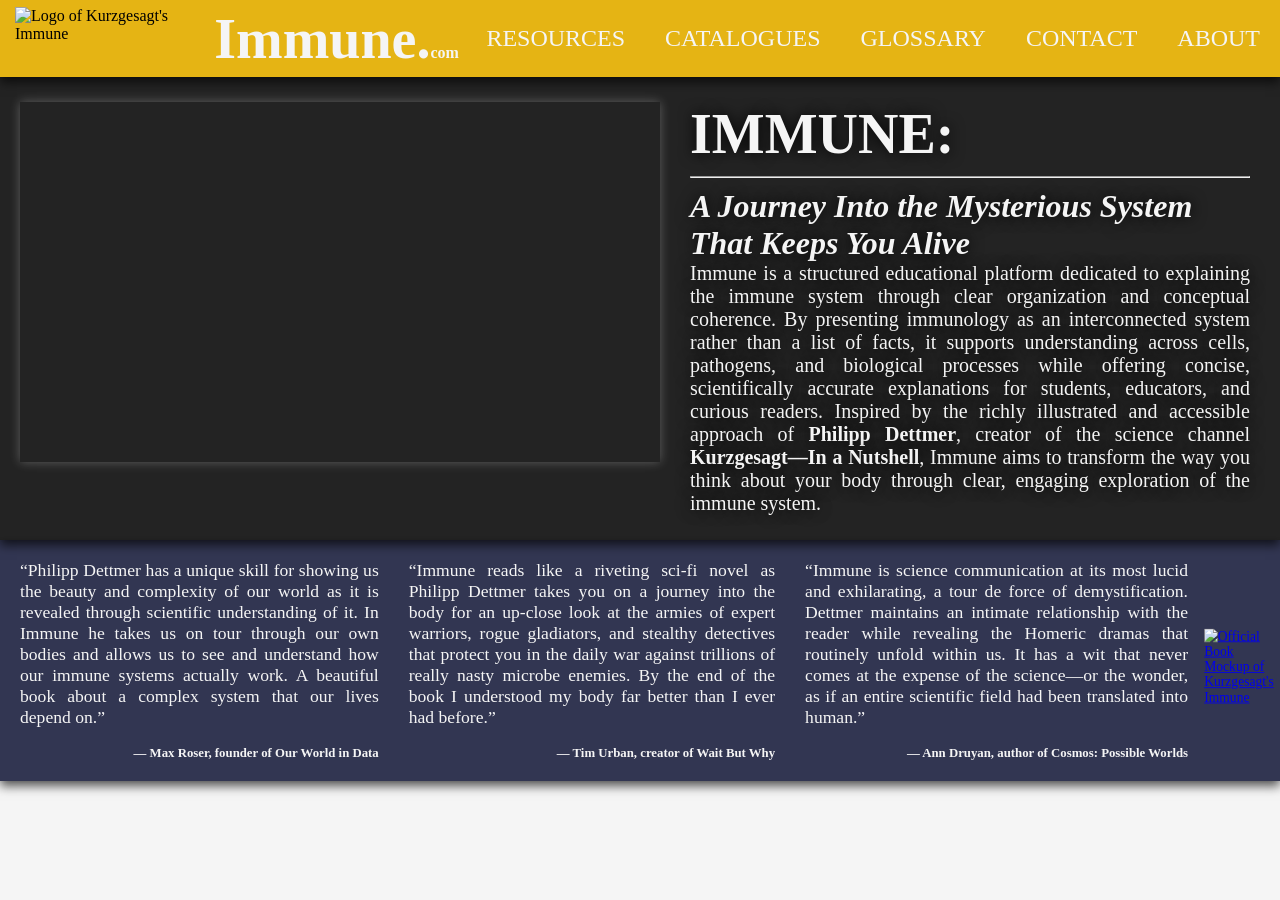
==== index.html @ cd111e87 "Add files via upload" ====
<!DOCTYPE html>
<html lang="en">
<head>
    <meta charset="UTF-8">
    <meta name="viewport" content="width=device-width, initial-scale=1.0">
    <title>Immune</title>
    <link rel="stylesheet" href="styles.css">
    <link rel="icon" href="Media/Images/Favicon.ico" type="image/x-icon">
</head>

<body>
    <nav>
        <div class="navlogo">
            <img src="media/images/logo.png" alt="Logo of Kurzgesagt's Immune">
            <h1><a class="homepage">Immune.<span style="font-size: 1rem;">com</span></a></h1>
        </div>

        <ul class="navlinks">
            <li class="linkbox"><a href="#">RESOURCES</a></li>
            <li class="linkbox"><a href="#">CATALOGUES</a></li>
            <li class="linkbox"><a href="#">GLOSSARY</a></li>
            <li class="linkbox"><a href="#">CONTACT</a></li>
            <li class="linkbox"><a href="#">ABOUT</a></li>
        </ul>
    </nav>

        <section class="vidsection">
            <div class="vidcontent">
                <iframe
                    width="640"
                    height="360"
                    src="https://www.youtube.com/embed/0FRVx_c9T0c?autoplay=1&mute=1"
                    title="Immune Video"
                    allowfullscreen>
                </iframe>
            </div>

            <div class="vidtext">
                <h1>IMMUNE:</h1>
                <hr>
                <h2>A Journey Into the Mysterious System That Keeps You Alive</h2>
    
                <p>
                   Immune is a structured educational platform dedicated to explaining the immune system through clear organization and conceptual coherence. By presenting immunology as an interconnected system rather than a list of facts, it supports understanding across cells, pathogens, and biological processes while offering concise, scientifically accurate explanations for students, educators, and curious readers. Inspired by the richly illustrated and accessible approach of <a href="https://www.philippdettmer.net" target="_blank" style="color: #F5F5F5; text-decoration: none; font-weight: bold;">Philipp Dettmer</a>, creator of the science channel <a href="https://www.youtube.com/channel/UCsXVk37bltHxD1rDPwtNM8Q" target="_blank" style="color: #F5F5F5; text-decoration: none; font-weight: bold;">Kurzgesagt—In a Nutshell</a>, Immune aims to transform the way you think about your body through clear, engaging exploration of the immune system.
                    
                </p>
            </div>
        </section>

        <section class="booksection">
            <div class="bookreview">
                <p>
                    “Philipp Dettmer has a unique skill for showing us the beauty and complexity of our world as it is revealed through scientific understanding of it. In Immune he takes us on tour through our own bodies and allows us to see and understand how our immune systems actually work. A beautiful book about a complex system that our lives depend on.”
                </p>
                <br>
                <p style="text-align: right; font-weight: bold; font-size: 0.8rem;">
                    — Max Roser, founder of Our World in Data
                </p>
            </div>

            <div class="bookreview">
                <p>
                    “Immune reads like a riveting sci-fi novel as Philipp Dettmer takes you on a journey into the body for an up-close look at the armies of expert warriors, rogue gladiators, and stealthy detectives that protect you in the daily war against trillions of really nasty microbe enemies. By the end of the book I understood my body far better than I ever had before.”
                </p>
                <br>
                <p style="text-align: right; font-weight: bold; font-size: 0.8rem;">
                    — Tim Urban, creator of Wait But Why
                </p>
            </div>

            <div class="bookreview">
                <p>
                    “Immune is science communication at its most lucid and exhilarating, a tour de force of demystification. Dettmer maintains an intimate relationship with the reader while revealing the Homeric dramas that routinely unfold within us. It has a wit that never comes at the expense of the science—or the wonder, as if an entire scientific field had been translated into human.”
                </p>
                <br>
                <p style="text-align: right; font-weight: bold; font-size: 0.8rem;">
                    — Ann Druyan, author of Cosmos: Possible Worlds
                </p>
            </div>

            <div class="bookcontent">
                <a href="https://www.amazon.in/Immune-Kurzgesagt-gorgeously-illustrated-immune-ebook/dp/B08YR8FNCP" target="_blank"><img src="Media/Images/BookMockup.png" alt="Official Book Mockup of Kurzgesagt's Immune"></a>
            </div>
        </section>

        <section class="">

        </section>
</body>
</html>
---- styles.css ----
/* Reset */
* {
    padding: 0px;
    margin: 0px;
}

body {
    background-color: #F5F5F5;
}

/* Fonts */
@font-face {
    font-family: NexaHeavy;
    src: url(media/Fonts/nexa-heavy.ttf);
}

@font-face {
    font-family: NexaLight;
    src: url(Media/Fonts/nexa-light.ttf);
}

/* Navigation Bar Container */
nav {
    display: flex;
    justify-content: space-between;
    z-index: 100;
    position: sticky;
    top: 0;
    background-color: #e5b414;
    box-shadow: 0px 5px 10px rgba(0, 0, 0, 0.675);
}

/* Navigation Bar Link Boxes */
.navlinks {
    align-content: center;
}

nav ul {
    list-style-type: none;
    display: flex;
    font-size: 1.5rem;
    font-family: NexaHeavy;
}

/* Navigation Bar Links*/
nav a {
    text-decoration: none;
    color: #F5F5F5;
    transition: color 0.25s ease-out, text-shadow 0.25s ease-out;
}

.linkbox {
    display: inline-flex;
    padding: 25px 20px;
    transition: background-color 0.25s ease-out;
}

.linkbox:hover {
    background-color: #e7ae03;
}

.linkbox:hover a {
    color: #9d00eb;
    text-shadow: 0px 0px 3px #6500978f;
}

/* Homepage Link */
.homepage {
    transition: color 0.25s ease-out, text-shadow 0.25s ease-out;
}

.homepage:hover {
    color: #9d00eb;
    text-shadow: 0px 0px 3px #6500978f;
}

/* Navigation Bar Logo and Title */
.navlogo {
    display: flex;
    align-items: center;
    gap: 7.5px;
    padding: 0px 7.5px;
}

.navlogo h1 {
    font-family: NexaLight;
    font-size: 3.5rem;
}

.navlogo img {
    height: 4rem;
    padding: 0px 0px 0px 7.5px;
}

/* uh ok idk what to name this part but everything i've (dylan) done after making the navbar */
/* Video Section */
.vidsection {
    background-image: url(Media/Images/HomepageBG.png);
    background-size: 100% auto;
    background-color: rgba(0, 0, 0, 0.856);
    background-blend-mode: multiply;
    display: flex;
    justify-content: space-between;
    gap: 20px;
    padding: 25px 20px;
    box-shadow: 0px 5px 10px rgba(0, 0, 0, 0.675);
    z-index: 99;
    position:relative;
}

.vidcontent {
    display: flex;
    align-content: center;
}

.vidcontent iframe {
    border: none;
    box-shadow: 0px 0px 10px rgba(255, 255, 255, 0.274);
}

.vidtext {
    height: 360;
    text-shadow: 0px 0px 15px black;
}

.vidtext p {
    padding: 0px 10px 0px;
    color: #F5F5F5;
    font-size: 1.25rem;
    font-family: NexaLight;
    text-align: justify;
}

.vidtext h1 {
    padding: 0px 10px 0px;
    color: #F5F5F5;
    font-size: 3.5rem;
    font-family: NexaHeavy;
}

.vidtext h2 {
    padding: 0px 10px 0px;
    color: #F5F5F5;
    font-size: 2rem;
    font-family: NexaLight;
    font-style: italic;
    font-weight: 5000;
}

.vidtext hr {
    margin: 10px;
}

/* Book Mockup and Reviews Section */
.booksection {
    display: flex;
    justify-content: space-between;
    align-items: center;
    background-color: #323652;
    box-shadow: 0px 5px 10px rgba(0, 0, 0, 0.675);
    position: relative;
    z-index: 98;
}

.bookcontent img {
    padding-top: 15px;
    height: 18rem;
    transition: transform 0.5s ease-out;
}

.bookcontent img {
    transform: scale(0.85);
}

.bookcontent img:hover {
    transform: scale(0.95);
}

.bookreview {
    padding: 20px 10px 20px 20px;
}

.bookreview p {
    color: #F5F5F5;
    font-family: NexaLight;
    text-align: justify;
    font-size: 1.1rem;
}
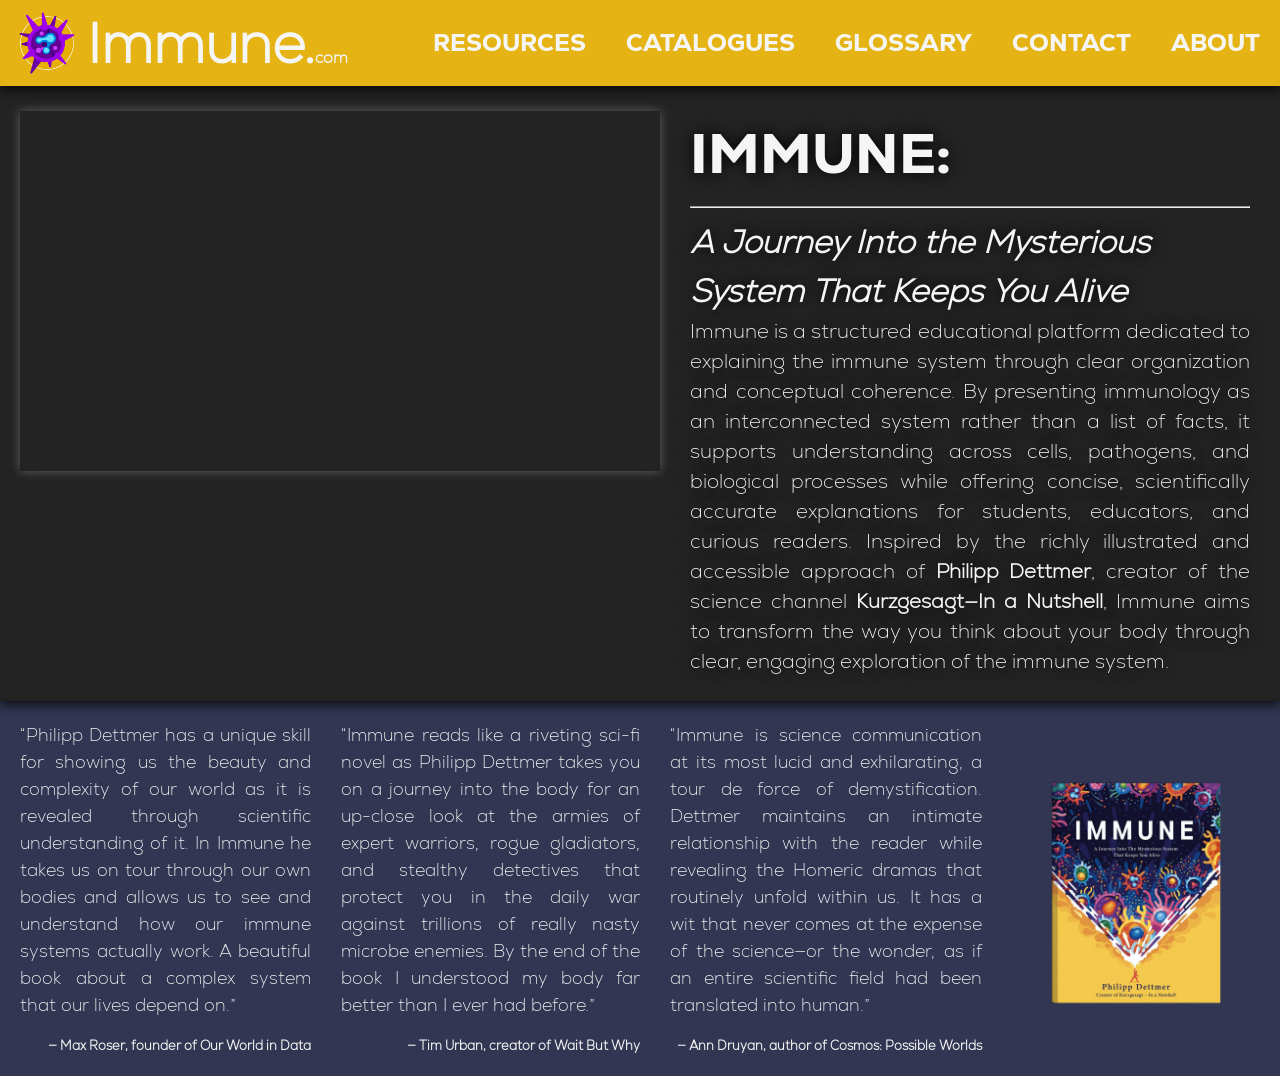
==== commit f62a595b: "Fix HTML encoding issues and update logo source" ====
--- a/index.html
+++ b/index.html
@@ -11,7 +11,7 @@
 <body>
     <nav>
         <div class="navlogo">
-            <img src="media/images/logo.png" alt="Logo of Kurzgesagt's Immune">
+            <img src="Media/Images/Logo.png" alt="Logo of Kurzgesagt's Immune">
             <h1><a class="homepage">Immune.<span style="font-size: 1rem;">com</span></a></h1>
         </div>
 
@@ -87,4 +87,5 @@
 
         </section>
 </body>
-</html>+
+</html>
--- a/styles.css
+++ b/styles.css
@@ -11,7 +11,7 @@
 /* Fonts */
 @font-face {
     font-family: NexaHeavy;
-    src: url(media/Fonts/nexa-heavy.ttf);
+    src: url(Media/Fonts/nexa-heavy.ttf);
 }
 
 @font-face {
@@ -185,4 +185,5 @@
     font-family: NexaLight;
     text-align: justify;
     font-size: 1.1rem;
-}+
+}
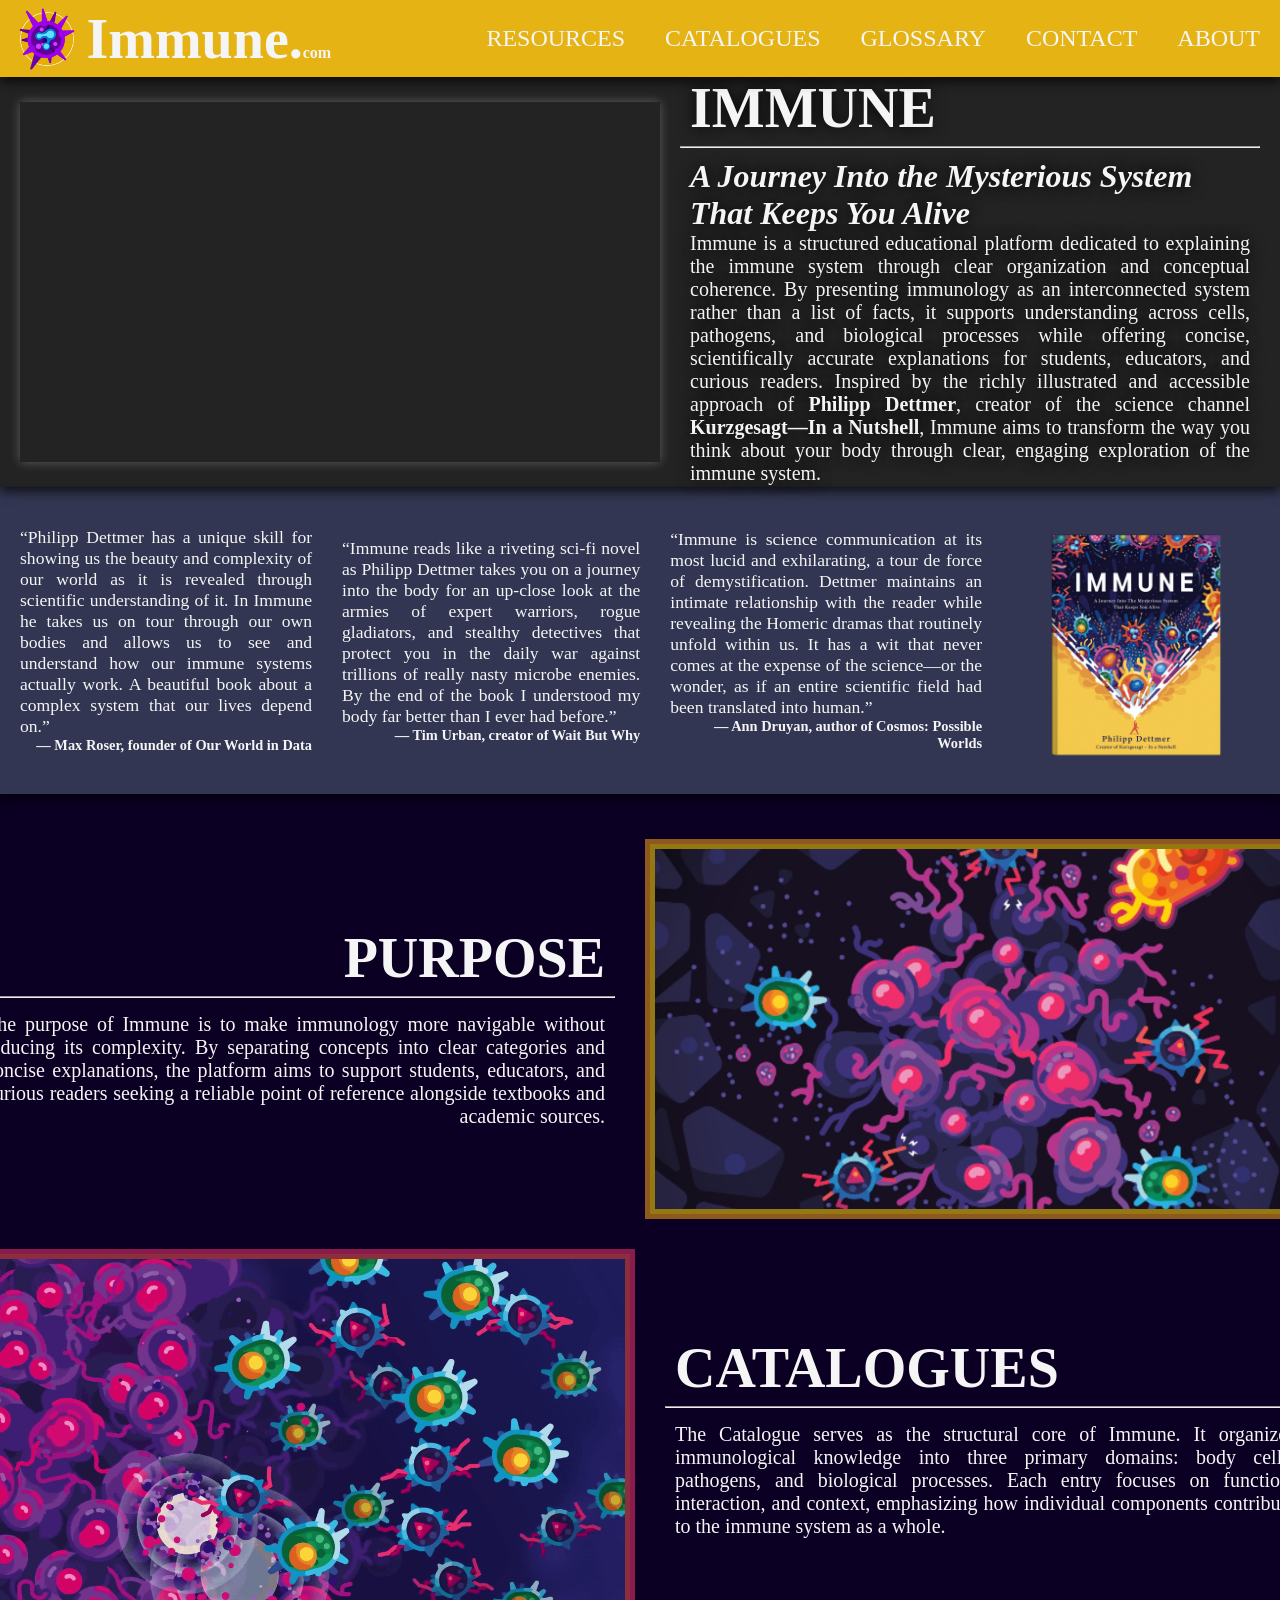
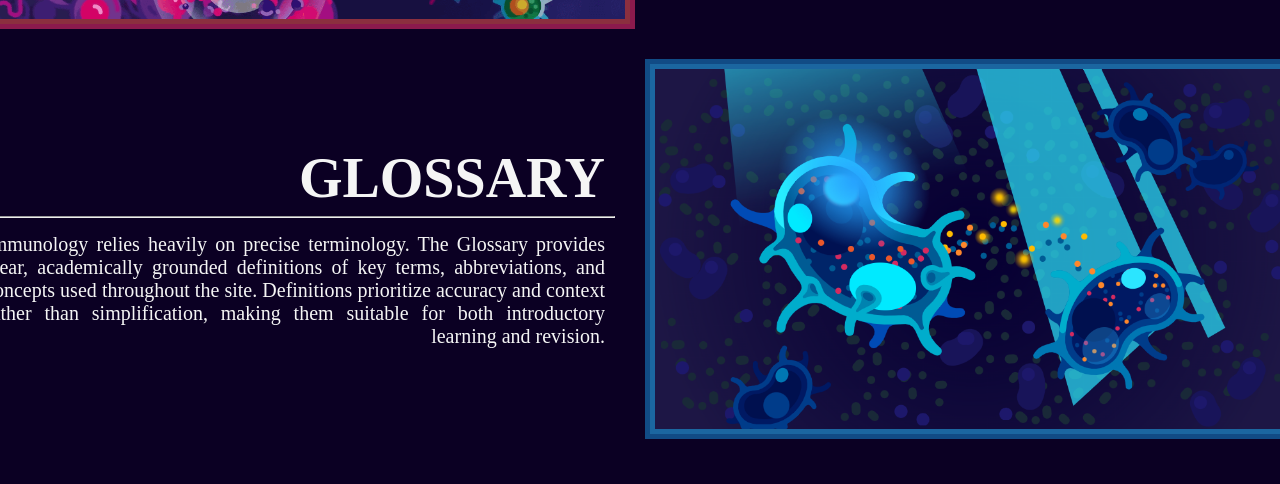
==== commit 8a15c5ca: "copilot help me" ====
--- a/index.html
+++ b/index.html
@@ -1,91 +1,128 @@
-<!DOCTYPE html>
-<html lang="en">
-<head>
-    <meta charset="UTF-8">
-    <meta name="viewport" content="width=device-width, initial-scale=1.0">
-    <title>Immune</title>
-    <link rel="stylesheet" href="styles.css">
-    <link rel="icon" href="Media/Images/Favicon.ico" type="image/x-icon">
-</head>
-
-<body>
-    <nav>
-        <div class="navlogo">
-            <img src="Media/Images/Logo.png" alt="Logo of Kurzgesagt's Immune">
-            <h1><a class="homepage">Immune.<span style="font-size: 1rem;">com</span></a></h1>
-        </div>
-
-        <ul class="navlinks">
-            <li class="linkbox"><a href="#">RESOURCES</a></li>
-            <li class="linkbox"><a href="#">CATALOGUES</a></li>
-            <li class="linkbox"><a href="#">GLOSSARY</a></li>
-            <li class="linkbox"><a href="#">CONTACT</a></li>
-            <li class="linkbox"><a href="#">ABOUT</a></li>
-        </ul>
-    </nav>
-
-        <section class="vidsection">
-            <div class="vidcontent">
-                <iframe
-                    width="640"
-                    height="360"
-                    src="https://www.youtube.com/embed/0FRVx_c9T0c?autoplay=1&mute=1"
-                    title="Immune Video"
-                    allowfullscreen>
-                </iframe>
-            </div>
-
-            <div class="vidtext">
-                <h1>IMMUNE:</h1>
-                <hr>
-                <h2>A Journey Into the Mysterious System That Keeps You Alive</h2>
-    
-                <p>
-                   Immune is a structured educational platform dedicated to explaining the immune system through clear organization and conceptual coherence. By presenting immunology as an interconnected system rather than a list of facts, it supports understanding across cells, pathogens, and biological processes while offering concise, scientifically accurate explanations for students, educators, and curious readers. Inspired by the richly illustrated and accessible approach of <a href="https://www.philippdettmer.net" target="_blank" style="color: #F5F5F5; text-decoration: none; font-weight: bold;">Philipp Dettmer</a>, creator of the science channel <a href="https://www.youtube.com/channel/UCsXVk37bltHxD1rDPwtNM8Q" target="_blank" style="color: #F5F5F5; text-decoration: none; font-weight: bold;">Kurzgesagt—In a Nutshell</a>, Immune aims to transform the way you think about your body through clear, engaging exploration of the immune system.
-                    
-                </p>
-            </div>
-        </section>
-
-        <section class="booksection">
-            <div class="bookreview">
-                <p>
-                    “Philipp Dettmer has a unique skill for showing us the beauty and complexity of our world as it is revealed through scientific understanding of it. In Immune he takes us on tour through our own bodies and allows us to see and understand how our immune systems actually work. A beautiful book about a complex system that our lives depend on.”
-                </p>
-                <br>
-                <p style="text-align: right; font-weight: bold; font-size: 0.8rem;">
-                    — Max Roser, founder of Our World in Data
-                </p>
-            </div>
-
-            <div class="bookreview">
-                <p>
-                    “Immune reads like a riveting sci-fi novel as Philipp Dettmer takes you on a journey into the body for an up-close look at the armies of expert warriors, rogue gladiators, and stealthy detectives that protect you in the daily war against trillions of really nasty microbe enemies. By the end of the book I understood my body far better than I ever had before.”
-                </p>
-                <br>
-                <p style="text-align: right; font-weight: bold; font-size: 0.8rem;">
-                    — Tim Urban, creator of Wait But Why
-                </p>
-            </div>
-
-            <div class="bookreview">
-                <p>
-                    “Immune is science communication at its most lucid and exhilarating, a tour de force of demystification. Dettmer maintains an intimate relationship with the reader while revealing the Homeric dramas that routinely unfold within us. It has a wit that never comes at the expense of the science—or the wonder, as if an entire scientific field had been translated into human.”
-                </p>
-                <br>
-                <p style="text-align: right; font-weight: bold; font-size: 0.8rem;">
-                    — Ann Druyan, author of Cosmos: Possible Worlds
-                </p>
-            </div>
-
-            <div class="bookcontent">
-                <a href="https://www.amazon.in/Immune-Kurzgesagt-gorgeously-illustrated-immune-ebook/dp/B08YR8FNCP" target="_blank"><img src="Media/Images/BookMockup.png" alt="Official Book Mockup of Kurzgesagt's Immune"></a>
-            </div>
-        </section>
-
-        <section class="">
-
-        </section>
-</body>
-
-</html>
+<!DOCTYPE html>
+<html lang="en">
+<head>
+    <meta charset="UTF-8">
+    <meta name="viewport" content="width=device-width, initial-scale=1.0">
+    <title>Immune</title>
+    <link rel="stylesheet" href="styles.css">
+    <link rel="icon" href="media/images/favicon.ico" type="image/x-icon">
+</head>
+
+<body>
+    <nav class="navbar">
+        <div class="navbar-logo">
+            <img src="media/images/logo.png" alt="Logo of Kurzgesagt's Immune">
+            <h1><a class="homepage-link">Immune.<span class="homepage-subtext">com</span></a></h1>
+        </div>
+
+        <ul class="navbar-links">
+            <li class="navbar-item"><a href="#">RESOURCES</a></li>
+            <li class="navbar-item"><a href="#">CATALOGUES</a></li>
+            <li class="navbar-item"><a href="#">GLOSSARY</a></li>
+            <li class="navbar-item"><a href="#">CONTACT</a></li>
+            <li class="navbar-item"><a href="#">ABOUT</a></li>
+        </ul>
+    </nav>
+
+    <section class="video-section">
+        <div class="video-container">
+            <iframe
+                width="640"
+                height="360"
+                src="https://www.youtube.com/embed/0FRVx_c9T0c?autoplay=1&mute=1"
+                title="Immune Video"
+                allowfullscreen>
+            </iframe>
+        </div>
+
+        <div class="video-text">
+            <h1>IMMUNE</h1>
+            <hr>
+            <h2>A Journey Into the Mysterious System That Keeps You Alive</h2>
+
+            <p>
+                Immune is a structured educational platform dedicated to explaining the immune system through clear organization and conceptual coherence. By presenting immunology as an interconnected system rather than a list of facts, it supports understanding across cells, pathogens, and biological processes while offering concise, scientifically accurate explanations for students, educators, and curious readers. Inspired by the richly illustrated and accessible approach of <a href="https://www.philippdettmer.net" target="_blank" class="external-link">Philipp Dettmer</a>, creator of the science channel <a href="https://www.youtube.com/channel/UCsXVk37bltHxD1rDPwtNM8Q" target="_blank" class="external-link">Kurzgesagt—In a Nutshell</a>, Immune aims to transform the way you think about your body through clear, engaging exploration of the immune system.
+            </p>
+        </div>
+    </section>
+
+    <section class="book-section">
+        <div class="book-review">
+            <p class="review">
+                “Philipp Dettmer has a unique skill for showing us the beauty and complexity of our world as it is revealed through scientific understanding of it. In Immune he takes us on tour through our own bodies and allows us to see and understand how our immune systems actually work. A beautiful book about a complex system that our lives depend on.”
+            </p>
+            <p class="review-author">
+                — Max Roser, founder of Our World in Data
+            </p>
+        </div>
+
+        <div class="book-review">
+            <p class="review">
+                “Immune reads like a riveting sci-fi novel as Philipp Dettmer takes you on a journey into the body for an up-close look at the armies of expert warriors, rogue gladiators, and stealthy detectives that protect you in the daily war against trillions of really nasty microbe enemies. By the end of the book I understood my body far better than I ever had before.”
+            </p>
+            <p class="review-author">
+                — Tim Urban, creator of Wait But Why
+            </p>
+        </div>
+
+        <div class="book-review">
+            <p class="review">
+                “Immune is science communication at its most lucid and exhilarating, a tour de force of demystification. Dettmer maintains an intimate relationship with the reader while revealing the Homeric dramas that routinely unfold within us. It has a wit that never comes at the expense of the science—or the wonder, as if an entire scientific field had been translated into human.”
+            </p>
+            <p class="review-author">
+                — Ann Druyan, author of Cosmos: Possible Worlds
+            </p>
+        </div>
+
+        <div class="book-image">
+            <a href="https://www.amazon.in/Immune-Kurzgesagt-gorgeously-illustrated-immune-ebook/dp/B08YR8FNCP" target="_blank">
+                <img src="media/images/image-book.png" alt="Official Book Mockup of Kurzgesagt's Immune">
+            </a>
+        </div>
+    </section>
+
+    <section class="site-preview">
+
+        <div class="preview-box">
+            <div class="preview-text right-align">
+                <h1>PURPOSE</h1>
+                <hr>
+                <p>
+                    The purpose of Immune is to make immunology more navigable without reducing its complexity. By separating concepts into clear categories and concise explanations, the platform aims to support students, educators, and curious readers seeking a reliable point of reference alongside textbooks and academic sources.
+                </p>
+            </div>
+            <div class="image-wrapper" style="border: 5px solid #f49c1990;">
+                <img src="media/images/image-1.png" style="border: 5px solid #fdd40690;">
+            </div>
+        </div>
+
+        <div class="preview-box">
+            <div class="image-wrapper" style="border: 5px solid #ee2e6e90;">
+                <img src="media/images/image-2.png" style="border: 5px solid #ed545690;">
+            </div>
+
+            <div class="preview-text left-align">
+                <h1>CATALOGUES</h1>
+                <hr>
+                <p>
+                    The Catalogue serves as the structural core of Immune. It organizes immunological knowledge into three primary domains: body cells, pathogens, and biological processes. Each entry focuses on function, interaction, and context, emphasizing how individual components contribute to the immune system as a whole.
+                </p>
+            </div>
+        </div>
+
+        <div class="preview-box">
+            <div class="preview-text right-align">
+                <h1>GLOSSARY</h1>
+                <hr>
+                <p>
+                    Immunology relies heavily on precise terminology. The Glossary provides clear, academically grounded definitions of key terms, abbreviations, and concepts used throughout the site. Definitions prioritize accuracy and context rather than simplification, making them suitable for both introductory learning and revision.
+                </p>
+            </div>
+            <div class="image-wrapper" style="border: 5px solid #1686d190;">
+                <img src="media/images/image-3.png" style="border: 5px solid #27b3ff91;">
+            </div>
+        </div>
+
+    </section>
+</body>
+</html>
--- a/styles.css
+++ b/styles.css
@@ -1,189 +1,287 @@
-/* Reset */
-* {
-    padding: 0px;
-    margin: 0px;
-}
-
-body {
-    background-color: #F5F5F5;
-}
-
-/* Fonts */
-@font-face {
-    font-family: NexaHeavy;
-    src: url(Media/Fonts/nexa-heavy.ttf);
-}
-
-@font-face {
-    font-family: NexaLight;
-    src: url(Media/Fonts/nexa-light.ttf);
-}
-
-/* Navigation Bar Container */
-nav {
-    display: flex;
-    justify-content: space-between;
-    z-index: 100;
-    position: sticky;
-    top: 0;
-    background-color: #e5b414;
-    box-shadow: 0px 5px 10px rgba(0, 0, 0, 0.675);
-}
-
-/* Navigation Bar Link Boxes */
-.navlinks {
-    align-content: center;
-}
-
-nav ul {
-    list-style-type: none;
-    display: flex;
-    font-size: 1.5rem;
-    font-family: NexaHeavy;
-}
-
-/* Navigation Bar Links*/
-nav a {
-    text-decoration: none;
-    color: #F5F5F5;
-    transition: color 0.25s ease-out, text-shadow 0.25s ease-out;
-}
-
-.linkbox {
-    display: inline-flex;
-    padding: 25px 20px;
-    transition: background-color 0.25s ease-out;
-}
-
-.linkbox:hover {
-    background-color: #e7ae03;
-}
-
-.linkbox:hover a {
-    color: #9d00eb;
-    text-shadow: 0px 0px 3px #6500978f;
-}
-
-/* Homepage Link */
-.homepage {
-    transition: color 0.25s ease-out, text-shadow 0.25s ease-out;
-}
-
-.homepage:hover {
-    color: #9d00eb;
-    text-shadow: 0px 0px 3px #6500978f;
-}
-
-/* Navigation Bar Logo and Title */
-.navlogo {
-    display: flex;
-    align-items: center;
-    gap: 7.5px;
-    padding: 0px 7.5px;
-}
-
-.navlogo h1 {
-    font-family: NexaLight;
-    font-size: 3.5rem;
-}
-
-.navlogo img {
-    height: 4rem;
-    padding: 0px 0px 0px 7.5px;
-}
-
-/* uh ok idk what to name this part but everything i've (dylan) done after making the navbar */
-/* Video Section */
-.vidsection {
-    background-image: url(Media/Images/HomepageBG.png);
-    background-size: 100% auto;
-    background-color: rgba(0, 0, 0, 0.856);
-    background-blend-mode: multiply;
-    display: flex;
-    justify-content: space-between;
-    gap: 20px;
-    padding: 25px 20px;
-    box-shadow: 0px 5px 10px rgba(0, 0, 0, 0.675);
-    z-index: 99;
-    position:relative;
-}
-
-.vidcontent {
-    display: flex;
-    align-content: center;
-}
-
-.vidcontent iframe {
-    border: none;
-    box-shadow: 0px 0px 10px rgba(255, 255, 255, 0.274);
-}
-
-.vidtext {
-    height: 360;
-    text-shadow: 0px 0px 15px black;
-}
-
-.vidtext p {
-    padding: 0px 10px 0px;
-    color: #F5F5F5;
-    font-size: 1.25rem;
-    font-family: NexaLight;
-    text-align: justify;
-}
-
-.vidtext h1 {
-    padding: 0px 10px 0px;
-    color: #F5F5F5;
-    font-size: 3.5rem;
-    font-family: NexaHeavy;
-}
-
-.vidtext h2 {
-    padding: 0px 10px 0px;
-    color: #F5F5F5;
-    font-size: 2rem;
-    font-family: NexaLight;
-    font-style: italic;
-    font-weight: 5000;
-}
-
-.vidtext hr {
-    margin: 10px;
-}
-
-/* Book Mockup and Reviews Section */
-.booksection {
-    display: flex;
-    justify-content: space-between;
-    align-items: center;
-    background-color: #323652;
-    box-shadow: 0px 5px 10px rgba(0, 0, 0, 0.675);
-    position: relative;
-    z-index: 98;
-}
-
-.bookcontent img {
-    padding-top: 15px;
-    height: 18rem;
-    transition: transform 0.5s ease-out;
-}
-
-.bookcontent img {
-    transform: scale(0.85);
-}
-
-.bookcontent img:hover {
-    transform: scale(0.95);
-}
-
-.bookreview {
-    padding: 20px 10px 20px 20px;
-}
-
-.bookreview p {
-    color: #F5F5F5;
-    font-family: NexaLight;
-    text-align: justify;
-    font-size: 1.1rem;
-
-}
+* {
+    padding: 0;
+    margin: 0;
+}
+
+body {
+    background-color: #F5F5F5;
+}
+
+/* custom fonts */
+
+@font-face {
+    font-family: nexaheavy;
+    src: url(media/Fonts/nexa-heavy.ttf);
+}
+
+@font-face {
+    font-family: nexalight;
+    src: url(Media/Fonts/nexa-light.ttf);
+}
+
+/* navigation bar elements */
+
+.navbar {
+    display: flex;
+    justify-content: space-between;
+    position: sticky;
+    top: 0;
+    z-index: 100;
+    background-color: #e5b414;
+    box-shadow: 0 5px 10px rgba(0, 0, 0, 0.675);
+}
+
+.navbar-logo {
+    display: flex;
+    align-items: center;
+    gap: 7.5px;
+    padding: 0 7.5px;
+}
+
+.navbar-logo img {
+    height: 4rem;
+    padding-left: 7.5px;
+}
+
+.navbar-logo h1 {
+    font-family: nexalight;
+    font-size: 3.5rem;
+}
+
+.homepage-link {
+    text-decoration: none;
+    color: #F5F5F5;
+    transition: color 0.25s ease-out, text-shadow 0.25s ease-out;
+}
+
+.homepage-link:hover {
+    color: #9d00eb;
+    text-shadow: 0 0 3px #6500978f;
+}
+
+.homepage-subtext {
+    font-size: 1rem;
+}
+
+.navbar-links {
+    list-style: none;
+    display: flex;
+    align-items: center;
+    font-size: 1.5rem;
+    font-family: nexaheavy;
+}
+
+.navbar-item {
+    display: inline-flex;
+    padding: 25px 20px;
+    transition: background-color 0.25s ease-out;
+}
+
+.navbar-item a {
+    text-decoration: none;
+    color: #F5F5F5;
+    transition: color 0.25s ease-out, text-shadow 0.25s ease-out;
+}
+
+.navbar-item:hover {
+    background-color: #e7ae03;
+}
+
+.navbar-item:hover a {
+    color: #9d00eb;
+    text-shadow: 0 0 3px #6500978f;
+}
+
+/* video section elements */
+
+.video-section {
+    background-image: url(media/images/hero-banner.png);
+    background-size: 100% auto;
+    background-color: rgba(0, 0, 0, 0.856);
+    background-blend-mode: multiply;
+    display: flex;
+    justify-content: space-between;
+    align-items: center;
+    gap: 20px;
+    padding: 25px 20px;
+    box-shadow: 0 5px 10px rgba(0, 0, 0, 0.675);
+    position: relative;
+    z-index: 99;
+}
+
+.video-container {
+    display: flex;
+    align-items: center;
+}
+
+.video-container iframe {
+    border: none;
+    box-shadow: 0 0 10px rgba(255, 255, 255, 0.274);
+}
+
+.video-text {
+    height: 360px;
+    display: flex;
+    flex-direction: column;
+    justify-content: center;
+    text-shadow: 0 0 15px black;
+}
+
+.video-text h1 {
+    line-height: 1;
+    margin-bottom: 10px;
+    padding: 0 10px;
+    color: #F5F5F5;
+    font-size: 3.5rem;
+    font-family: nexaheavy;
+}
+
+.video-text h2 {
+    padding: 0 10px;
+    color: #F5F5F5;
+    font-size: 2rem;
+    font-family: nexalight;
+    font-style: italic;
+    font-weight: 5000;
+}
+
+.video-text p {
+    padding: 0 10px;
+    color: #F5F5F5;
+    font-size: 1.25rem;
+    font-family: nexalight;
+    text-align: justify;
+}
+
+.video-text a {
+    color: #F5F5F5;
+    font-size: 1.25rem;
+    font-family: nexalight;
+    font-weight: bold;
+    text-decoration: none;
+}
+
+.video-text hr {
+    margin-bottom: 10px;
+}
+
+/* book section elements */
+
+.book-section {
+    display: flex;
+    justify-content: space-between;
+    align-items: center;
+    background-color: #323652;
+    box-shadow: 0 5px 10px rgba(0, 0, 0, 0.675);
+    position: relative;
+    z-index: 98;
+}
+
+.book-image img {
+    height: 18rem;
+    padding-top: 15px;
+    transform: scale(0.85);
+    transition: transform 0.5s ease-out;
+}
+
+.book-image img:hover {
+    transform: scale(0.95);
+}
+
+.book-review {
+    padding: 20px 10px 20px 20px;
+}
+
+.review {
+    color: #F5F5F5;
+    font-family: nexalight;
+    text-align: justify;
+    font-size: 1.1rem;
+}
+
+.review-author {
+    color: #F5F5F5;
+    font-family: nexalight;
+    text-align: right;
+    font-weight: bold;
+    font-size: 0.9rem;
+}
+
+/* site preview elements */
+
+.site-preview {
+    background-color: #0b0023;
+    display: flex;
+    flex-direction: column;
+    justify-content: center;
+    align-items: center;
+    padding: 30px 10px;
+}
+
+.preview-box {
+    display: flex;
+    padding: 15px;
+    gap: 30px;
+    justify-content: center;
+    align-items: center;
+}
+
+.image-wrapper {
+    display: flex;
+    align-items: center;
+    justify-content: center;
+}
+
+.preview-image {
+    display: flex;
+    justify-content: center;
+    align-items: center;
+}
+
+.image-wrapper img {
+    width: 640px;
+    height: 360px;
+    object-fit: cover;
+}
+
+/* preview texts */
+
+.preview-text {
+    width: 640px;
+    height: 360px;
+    display: flex;
+    flex-direction: column;
+    justify-content: center;
+}
+
+.preview-text h1 {
+    line-height: 1;
+    margin-bottom: 10px;
+    padding: 0 10px;
+    color: #F5F5F5;
+    font-size: 3.5rem;
+    font-family: nexaheavy;
+}
+
+.preview-text hr {
+    margin-bottom: 15px;
+}
+
+.preview-text p {
+    padding: 0 10px;
+    color: #F5F5F5;
+    font-size: 1.25rem;
+    font-family: nexalight;
+    text-align: justify;
+}
+
+/* preview text alignment */
+.right-align {
+    text-align: right;
+    text-align-last: right;
+}
+
+.left-align {
+    text-align: left;
+    text-align-last: left;
+}
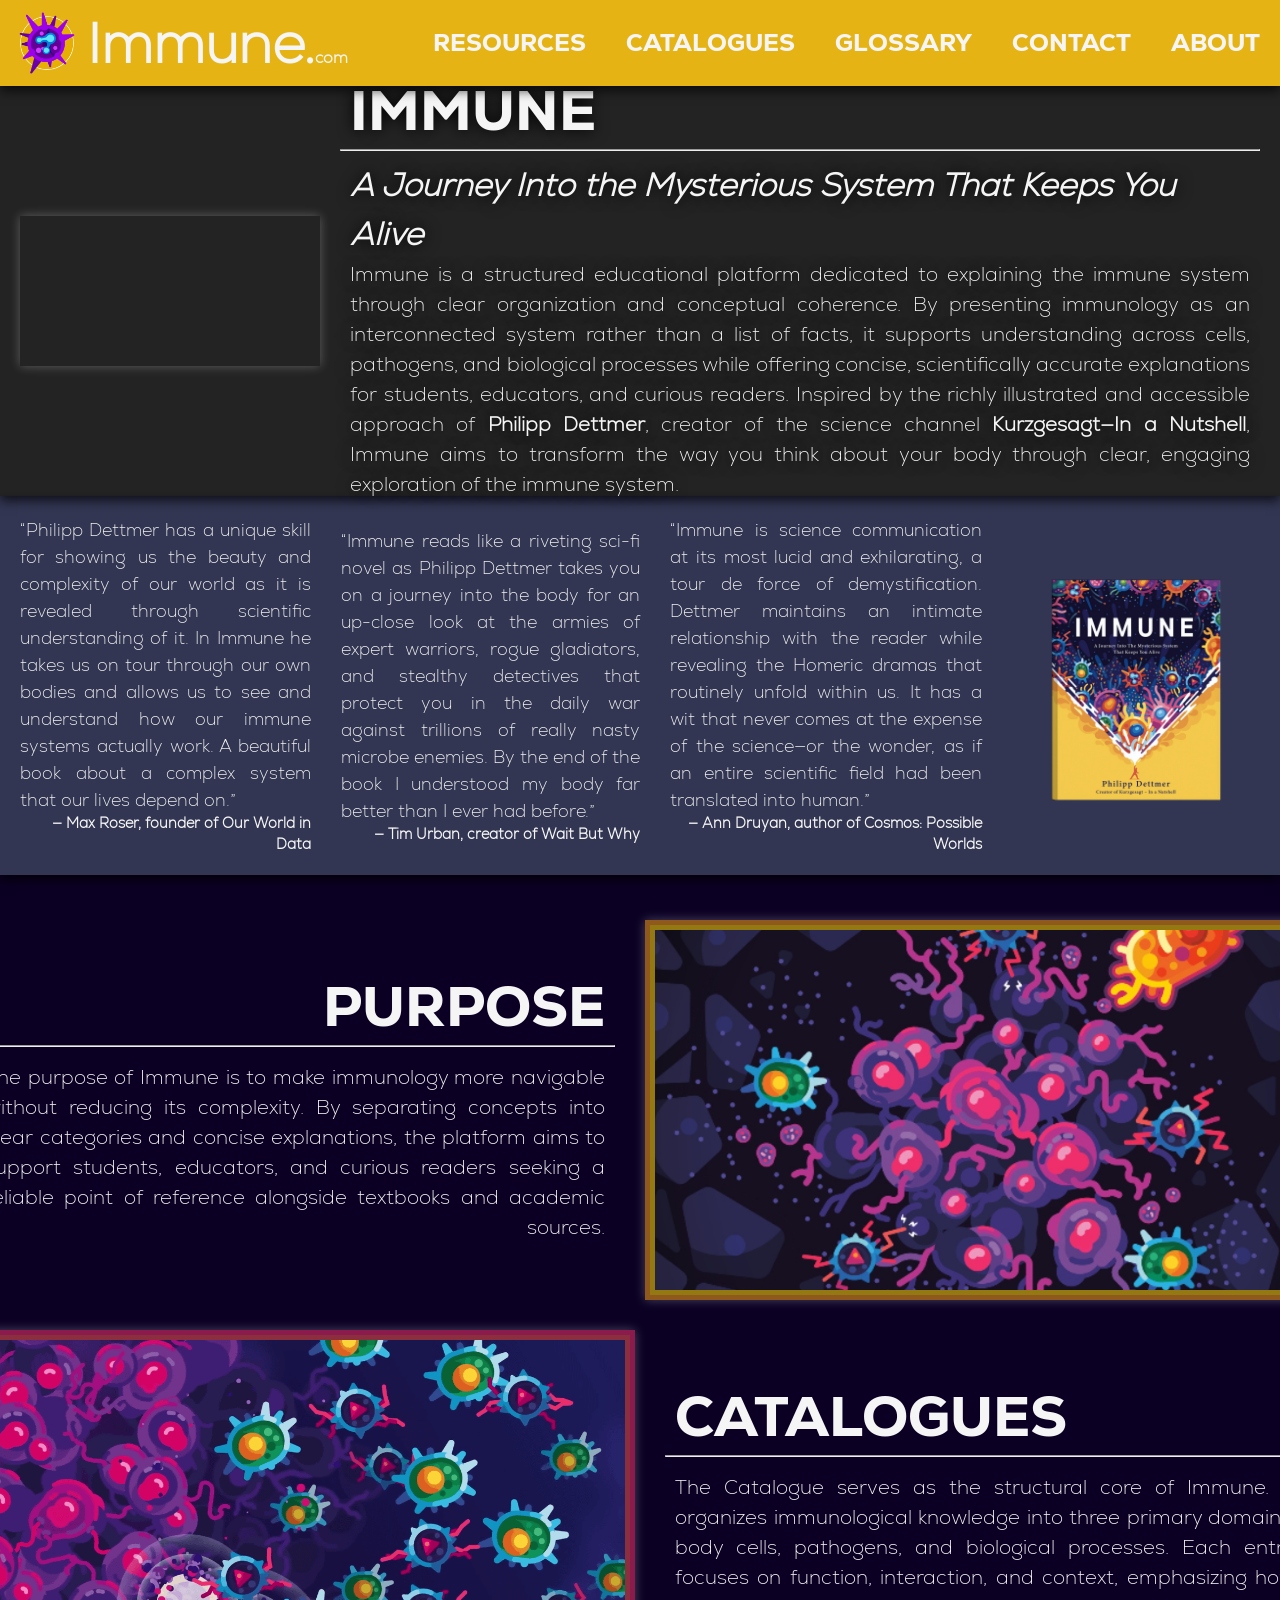
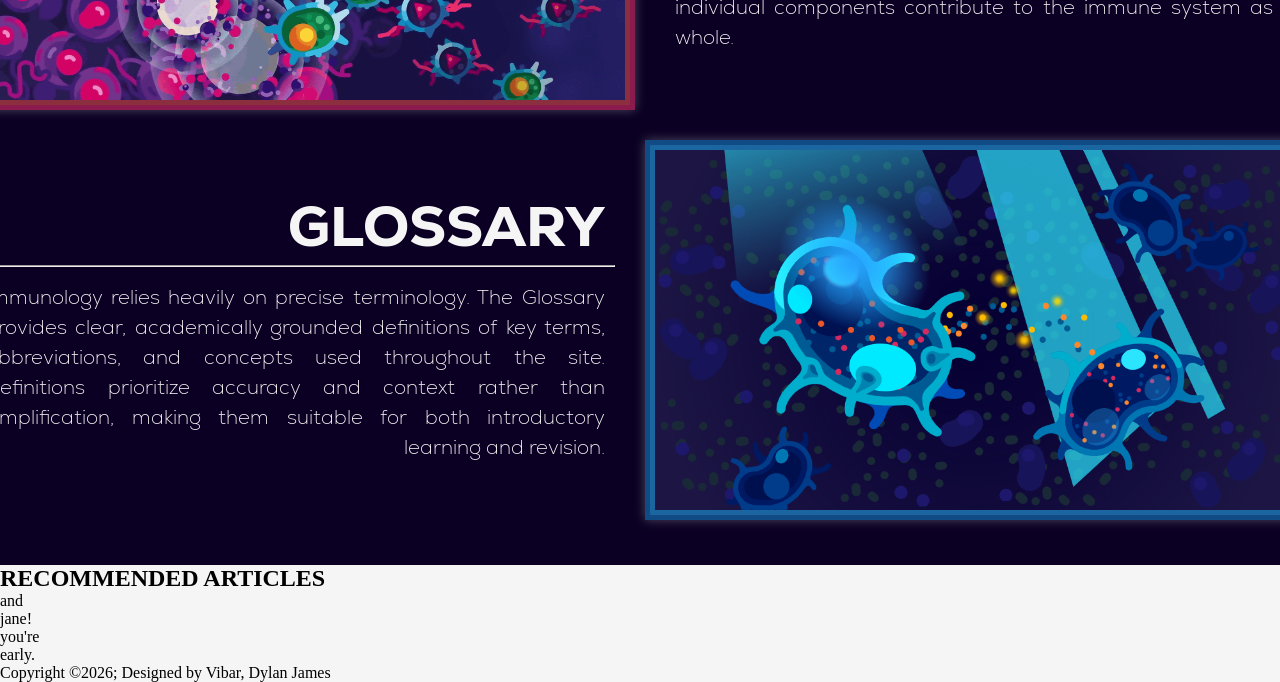
==== commit 4b257faf: "Modify navbar link and enhance image wrapper styles Updated navbar link to point to Facebook and add" ====
--- a/index.html
+++ b/index.html
@@ -16,7 +16,7 @@
         </div>
 
         <ul class="navbar-links">
-            <li class="navbar-item"><a href="#">RESOURCES</a></li>
+            <li class="navbar-item"><a href="https://www.facebook.com">RESOURCES</a></li>
             <li class="navbar-item"><a href="#">CATALOGUES</a></li>
             <li class="navbar-item"><a href="#">GLOSSARY</a></li>
             <li class="navbar-item"><a href="#">CONTACT</a></li>
@@ -27,8 +27,6 @@
     <section class="video-section">
         <div class="video-container">
             <iframe
-                width="640"
-                height="360"
                 src="https://www.youtube.com/embed/0FRVx_c9T0c?autoplay=1&mute=1"
                 title="Immune Video"
                 allowfullscreen>
@@ -91,13 +89,13 @@
                     The purpose of Immune is to make immunology more navigable without reducing its complexity. By separating concepts into clear categories and concise explanations, the platform aims to support students, educators, and curious readers seeking a reliable point of reference alongside textbooks and academic sources.
                 </p>
             </div>
-            <div class="image-wrapper" style="border: 5px solid #f49c1990;">
+            <div class="image-wrapper" style="border: 5px solid #f49c1990; box-shadow: 0 0 10px rgba(255, 255, 255, 0.274);">
                 <img src="media/images/image-1.png" style="border: 5px solid #fdd40690;">
             </div>
         </div>
 
         <div class="preview-box">
-            <div class="image-wrapper" style="border: 5px solid #ee2e6e90;">
+            <div class="image-wrapper" style="border: 5px solid #ee2e6e90; box-shadow: 0 0 10px rgba(255, 255, 255, 0.274);">
                 <img src="media/images/image-2.png" style="border: 5px solid #ed545690;">
             </div>
 
@@ -118,11 +116,39 @@
                     Immunology relies heavily on precise terminology. The Glossary provides clear, academically grounded definitions of key terms, abbreviations, and concepts used throughout the site. Definitions prioritize accuracy and context rather than simplification, making them suitable for both introductory learning and revision.
                 </p>
             </div>
-            <div class="image-wrapper" style="border: 5px solid #1686d190;">
+            <div class="image-wrapper" style="border: 5px solid #1686d190; box-shadow: 0 0 10px rgba(255, 255, 255, 0.274);">
                 <img src="media/images/image-3.png" style="border: 5px solid #27b3ff91;">
             </div>
         </div>
 
     </section>
+
+    <section class="article-section">
+
+        <h1>RECOMMENDED ARTICLES</h1>
+
+        <div class="article-wrapper">
+            <div class="article-box">
+                and
+            </div>
+
+            <div class="article-box">
+                jane!
+            </div>
+                
+            <div class="article-box">
+                you're
+            </div>
+
+            <div class="article-box">
+                early.
+            </div>
+        </div>
+
+    </section>
+
+    <footer>
+            <p>Copyright ©2026; Designed by Vibar, Dylan James</p>
+    </footer>
 </body>
-</html>+</html>
--- a/styles.css
+++ b/styles.css
@@ -11,12 +11,12 @@
 
 @font-face {
     font-family: nexaheavy;
-    src: url(media/Fonts/nexa-heavy.ttf);
+    src: url(media/fonts/nexa-heavy.ttf);
 }
 
 @font-face {
     font-family: nexalight;
-    src: url(Media/Fonts/nexa-light.ttf);
+    src: url(media/fonts/nexa-light.ttf);
 }
 
 /* navigation bar elements */
@@ -284,4 +284,4 @@
 .left-align {
     text-align: left;
     text-align-last: left;
-}+}
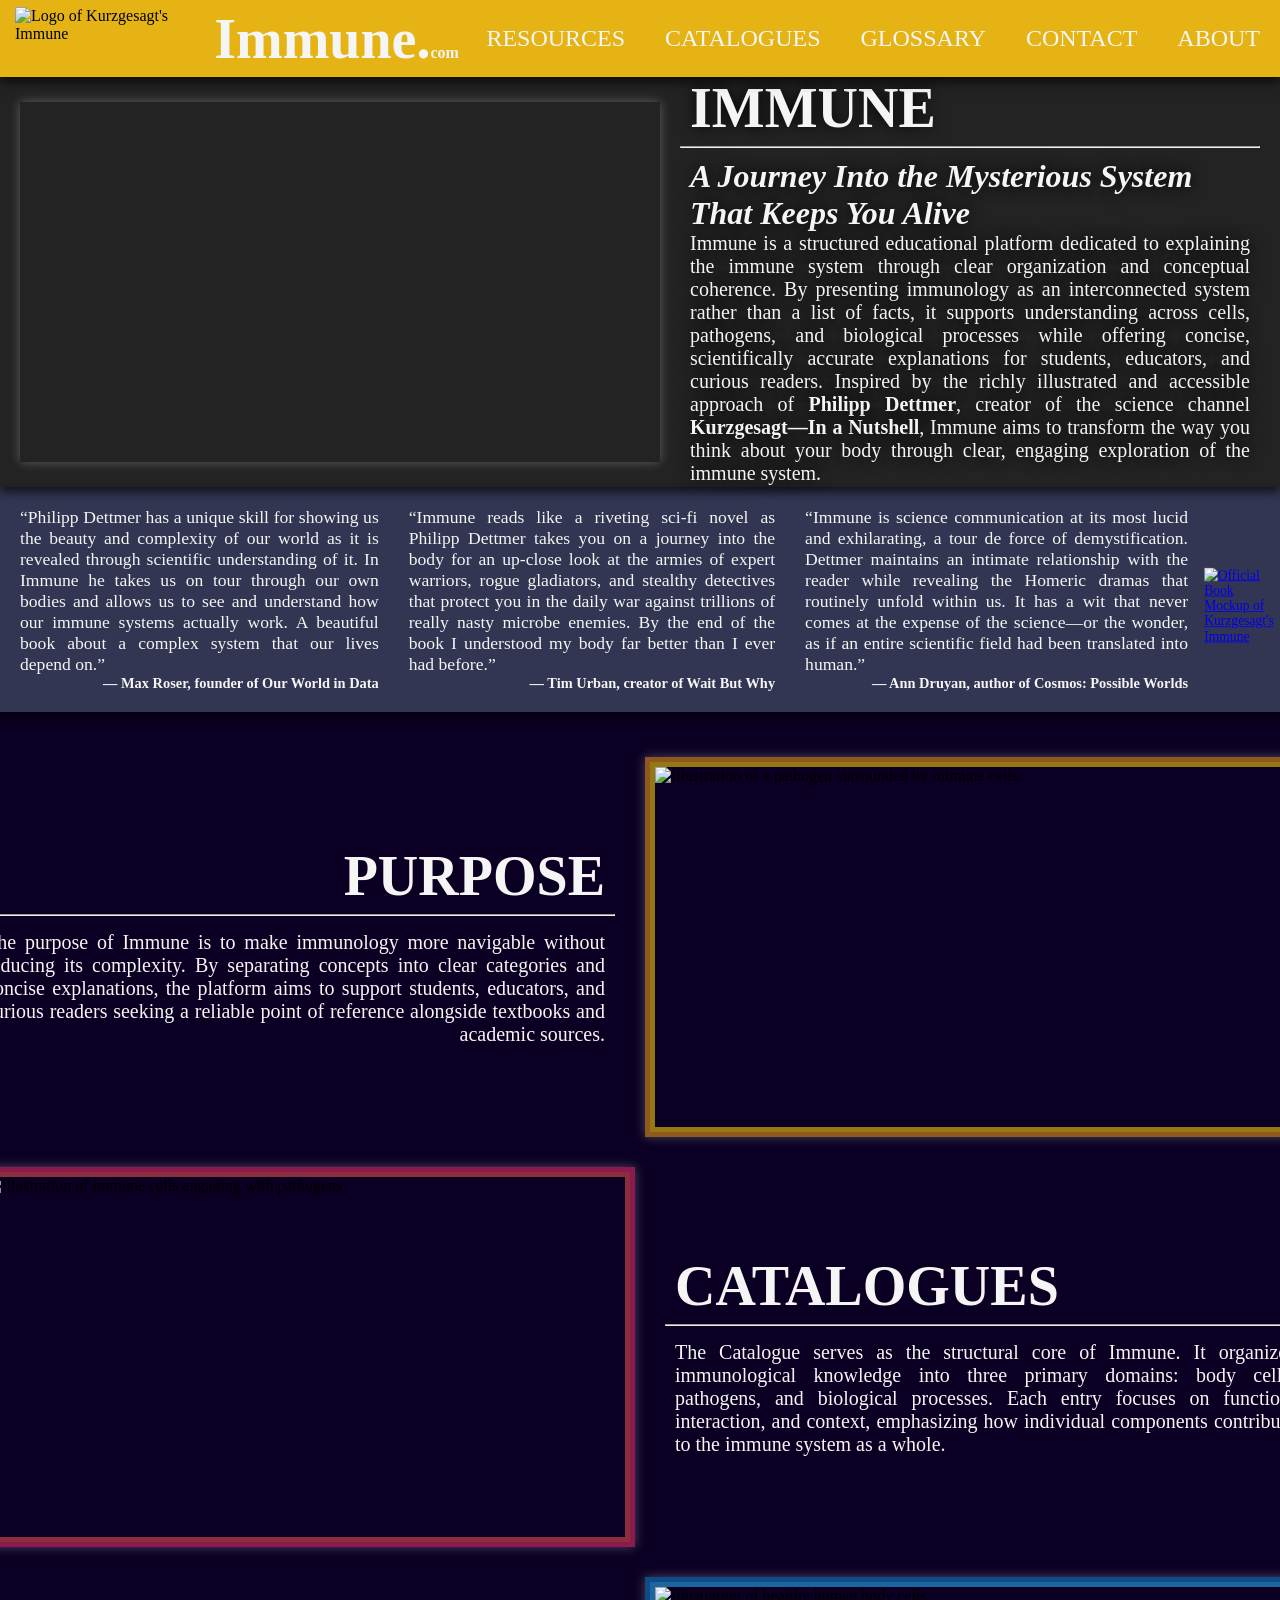
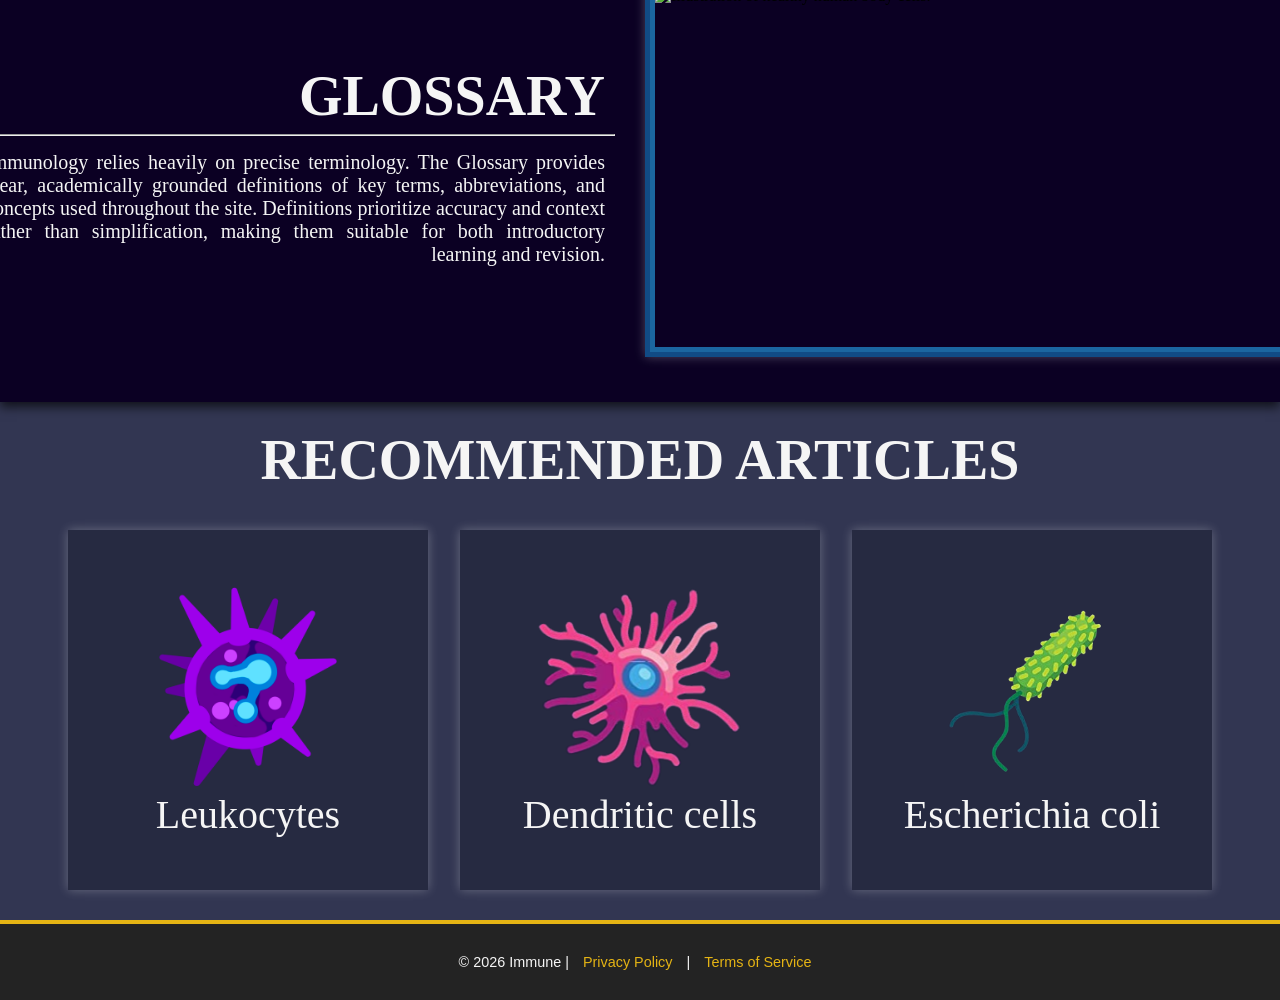
==== commit 2e638b6a: "copilot help me" ====
--- a/index.html
+++ b/index.html
@@ -16,11 +16,11 @@
         </div>
 
         <ul class="navbar-links">
-            <li class="navbar-item"><a href="https://www.facebook.com">RESOURCES</a></li>
-            <li class="navbar-item"><a href="#">CATALOGUES</a></li>
-            <li class="navbar-item"><a href="#">GLOSSARY</a></li>
-            <li class="navbar-item"><a href="#">CONTACT</a></li>
-            <li class="navbar-item"><a href="#">ABOUT</a></li>
+            <li class="navbar-item"><a href="resources/index.html">RESOURCES</a></li>
+            <li class="navbar-item"><a href="catalogues/index.html">CATALOGUES</a></li>
+            <li class="navbar-item"><a href="glossary/index.html">GLOSSARY</a></li>
+            <li class="navbar-item"><a href="contact/index.html">CONTACT</a></li>
+            <li class="navbar-item"><a href="about/index.html">ABOUT</a></li>
         </ul>
     </nav>
 
@@ -90,13 +90,13 @@
                 </p>
             </div>
             <div class="image-wrapper" style="border: 5px solid #f49c1990; box-shadow: 0 0 10px rgba(255, 255, 255, 0.274);">
-                <img src="media/images/image-1.png" style="border: 5px solid #fdd40690;">
+                <img src="media/images/image-1.png" alt="Illustration of a pathogen surrounded by immune cells." style="border: 5px solid #fdd40690;">
             </div>
         </div>
 
         <div class="preview-box">
             <div class="image-wrapper" style="border: 5px solid #ee2e6e90; box-shadow: 0 0 10px rgba(255, 255, 255, 0.274);">
-                <img src="media/images/image-2.png" style="border: 5px solid #ed545690;">
+                <img src="media/images/image-2.png" alt="Illustration of immune cells engaging with pathogens." style="border: 5px solid #ed545690;">
             </div>
 
             <div class="preview-text left-align">
@@ -117,7 +117,7 @@
                 </p>
             </div>
             <div class="image-wrapper" style="border: 5px solid #1686d190; box-shadow: 0 0 10px rgba(255, 255, 255, 0.274);">
-                <img src="media/images/image-3.png" style="border: 5px solid #27b3ff91;">
+                <img src="media/images/image-3.png"  alt="Illustration of healthy human body cells." style="border: 5px solid #27b3ff91;">
             </div>
         </div>
 
@@ -128,27 +128,23 @@
         <h1>RECOMMENDED ARTICLES</h1>
 
         <div class="article-wrapper">
-            <div class="article-box">
-                and
-            </div>
+            <a href="catalogues/articles/leukocytes/index.html" style="text-decoration: none;"><div class="article-box">
+                <img src="media/images/leukocytes.png" alt="Leukocytes"><p>Leukocytes</p>
+            </div></a>
 
-            <div class="article-box">
-                jane!
-            </div>
+            <a href="catalogues/articles/dendritic-cells/index.html" style="text-decoration: none;"><div class="article-box">
+                <img src="media/images/dendritic-cell.png" alt="Leukocytes"><p>Dendritic cells</p>
+            </div></a>
                 
-            <div class="article-box">
-                you're
-            </div>
-
-            <div class="article-box">
-                early.
-            </div>
+            <a href="catalogues/articles/e-coli/index.html" style="text-decoration: none;"><div class="article-box">
+                <img src="media/images/e-coli.png" alt="Leukocytes"><p>Escherichia coli</p>
+            </div></a>
         </div>
 
     </section>
 
-    <footer>
-            <p>Copyright ©2026; Designed by Vibar, Dylan James</p>
+    <footer class="footer">
+    <p>&copy; 2026 Immune | <a href="#">Privacy Policy</a> | <a href="#">Terms of Service</a></p>
     </footer>
 </body>
-</html>
+</html>
--- a/styles.css
+++ b/styles.css
@@ -11,12 +11,12 @@
 
 @font-face {
     font-family: nexaheavy;
-    src: url(media/fonts/nexa-heavy.ttf);
+    src: url(media/Fonts/nexa-heavy.ttf);
 }
 
 @font-face {
     font-family: nexalight;
-    src: url(media/fonts/nexa-light.ttf);
+    src: url(Media/Fonts/nexa-light.ttf);
 }
 
 /* navigation bar elements */
@@ -34,7 +34,7 @@
 .navbar-logo {
     display: flex;
     align-items: center;
-    gap: 7.5px;
+    gap: 0.469rem;
     padding: 0 7.5px;
 }
 
@@ -73,7 +73,6 @@
 
 .navbar-item {
     display: inline-flex;
-    padding: 25px 20px;
     transition: background-color 0.25s ease-out;
 }
 
@@ -81,6 +80,10 @@
     text-decoration: none;
     color: #F5F5F5;
     transition: color 0.25s ease-out, text-shadow 0.25s ease-out;
+    display: block;
+    width: 100%;
+    height: 100%;
+    padding: 25px 20px;
 }
 
 .navbar-item:hover {
@@ -102,7 +105,7 @@
     display: flex;
     justify-content: space-between;
     align-items: center;
-    gap: 20px;
+    gap: 1.25rem;
     padding: 25px 20px;
     box-shadow: 0 5px 10px rgba(0, 0, 0, 0.675);
     position: relative;
@@ -115,6 +118,8 @@
 }
 
 .video-container iframe {
+    width: 40rem;
+    height: 22.5rem;
     border: none;
     box-shadow: 0 0 10px rgba(255, 255, 255, 0.274);
 }
@@ -211,11 +216,14 @@
 
 .site-preview {
     background-color: #0b0023;
+    box-shadow: 0 5px 10px rgba(0, 0, 0, 0.675);
     display: flex;
     flex-direction: column;
     justify-content: center;
     align-items: center;
     padding: 30px 10px;
+    position: relative;
+    z-index: 97;
 }
 
 .preview-box {
@@ -239,8 +247,8 @@
 }
 
 .image-wrapper img {
-    width: 640px;
-    height: 360px;
+    width: 40rem;
+    height: 22.5rem;
     object-fit: cover;
 }
 
@@ -285,3 +293,79 @@
     text-align: left;
     text-align-last: left;
 }
+
+/* recommended article section */
+
+.article-section {
+    display: flex;
+    flex-direction: column;
+    justify-content: space-between;
+    align-items: center;
+    padding: 30px;
+    background-color: #323652;
+    position: relative;
+    z-index: 96;
+    gap: 2rem;
+}
+
+.article-section h1 {
+    line-height: 1;
+    margin-bottom: 10px;
+    padding: 0 10px;
+    color: #F5F5F5;
+    font-size: 3.5rem;
+    font-family: nexaheavy;
+}
+
+.article-wrapper {
+    display: flex;
+    flex-direction: row;
+    gap: 2rem;
+}
+
+.article-box {
+    display: flex;
+    flex-direction: column;
+    height: 22.5rem;
+    width: 22.5rem;
+    background-color: #262a41;
+    align-items: center;
+    justify-content: center;
+    box-shadow: 0 0 10px rgba(255, 255, 255, 0.274);
+}
+
+.article-box img {
+    height: 13rem;
+    width: 13rem;
+}
+
+.article-box p {
+    color: #F5F5F5;
+    font-family: NexaHeavy;
+    font-size: 2.5rem;
+}
+
+/* footer section */
+
+.footer {
+    width: 100%;
+    background-image: url(media/images/hero-banner.png);
+    background-color: rgba(0, 0, 0, 0.856);
+    background-size: 100% auto;
+    background-blend-mode: multiply;
+    padding: 30px 0;
+    text-align: center;
+    border-top: 0.25rem solid #e5b414;
+}
+
+.footer p {
+    color: #F5F5F5;
+    font-family: nexalight, sans-serif;
+    font-size: 0.9rem;
+}
+
+.footer a { 
+    color: #e5b414; 
+    text-decoration: none;
+    margin: 0 10px;
+}
